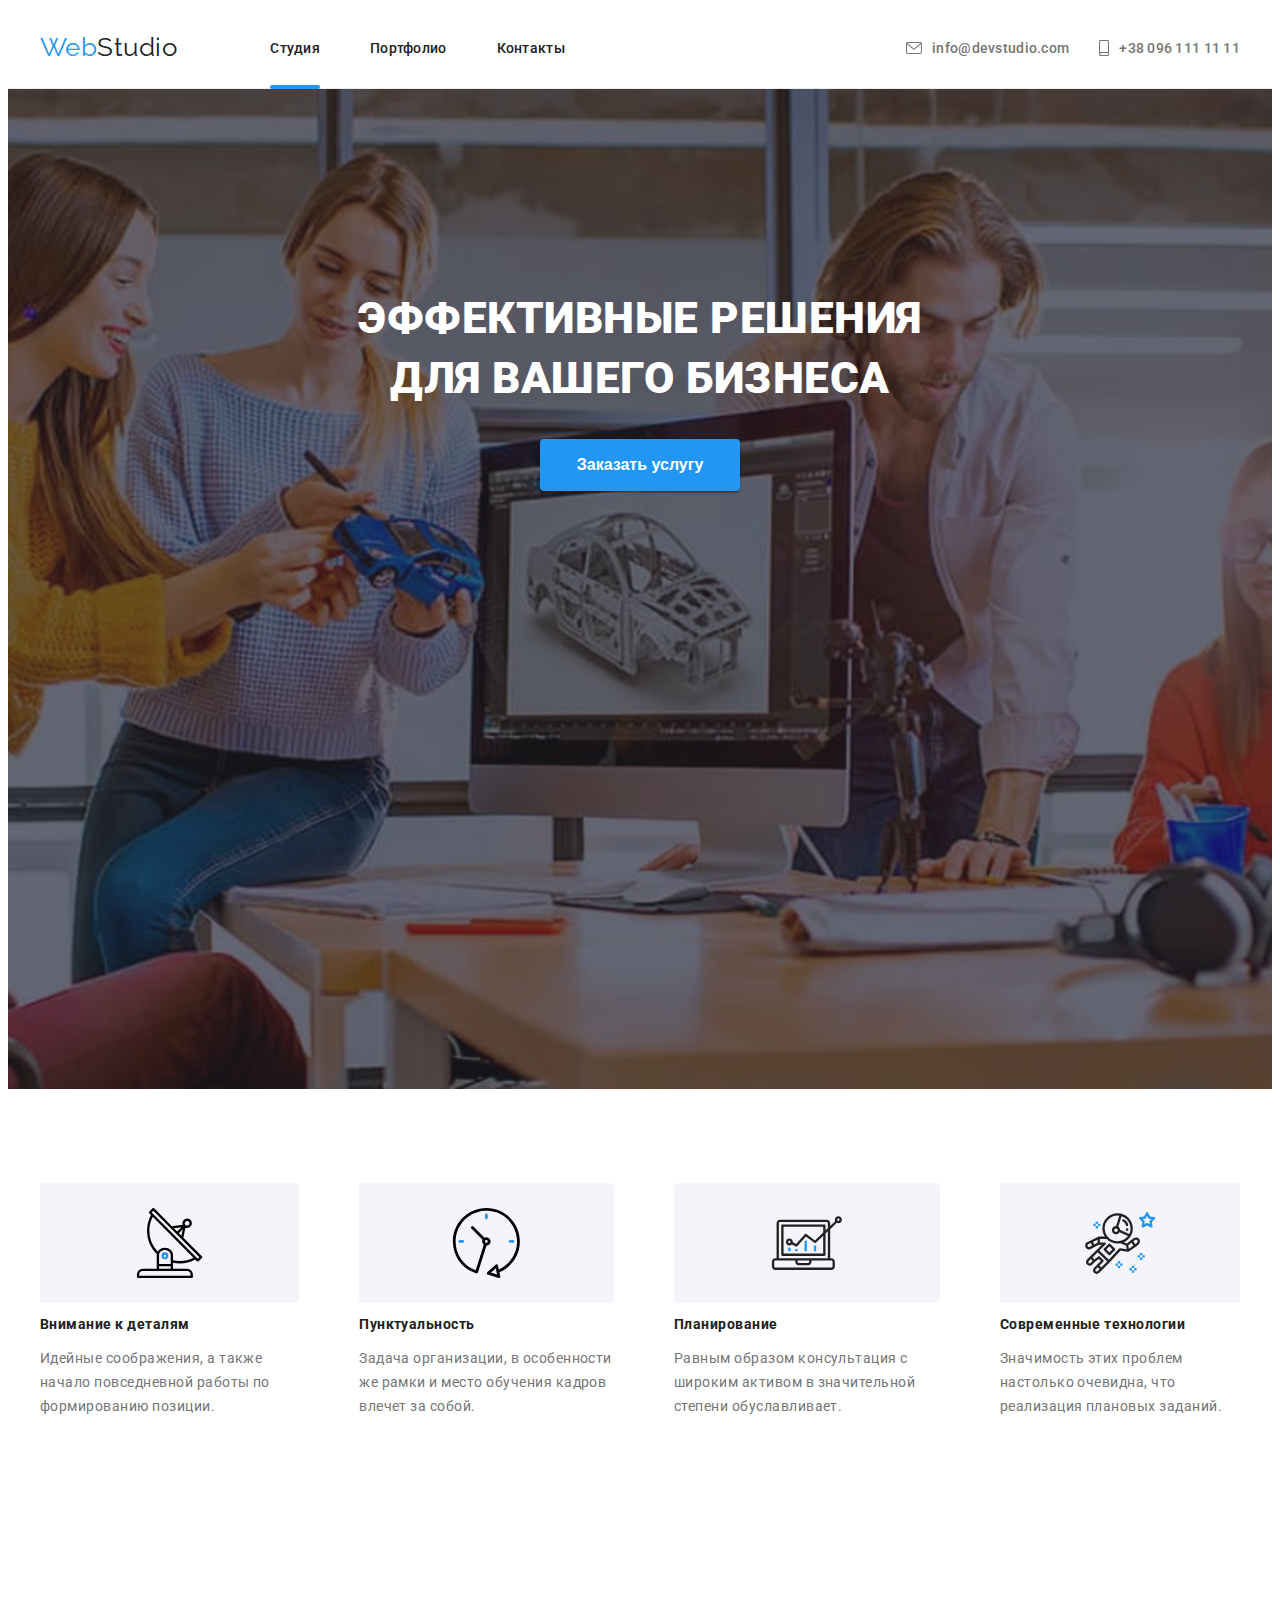
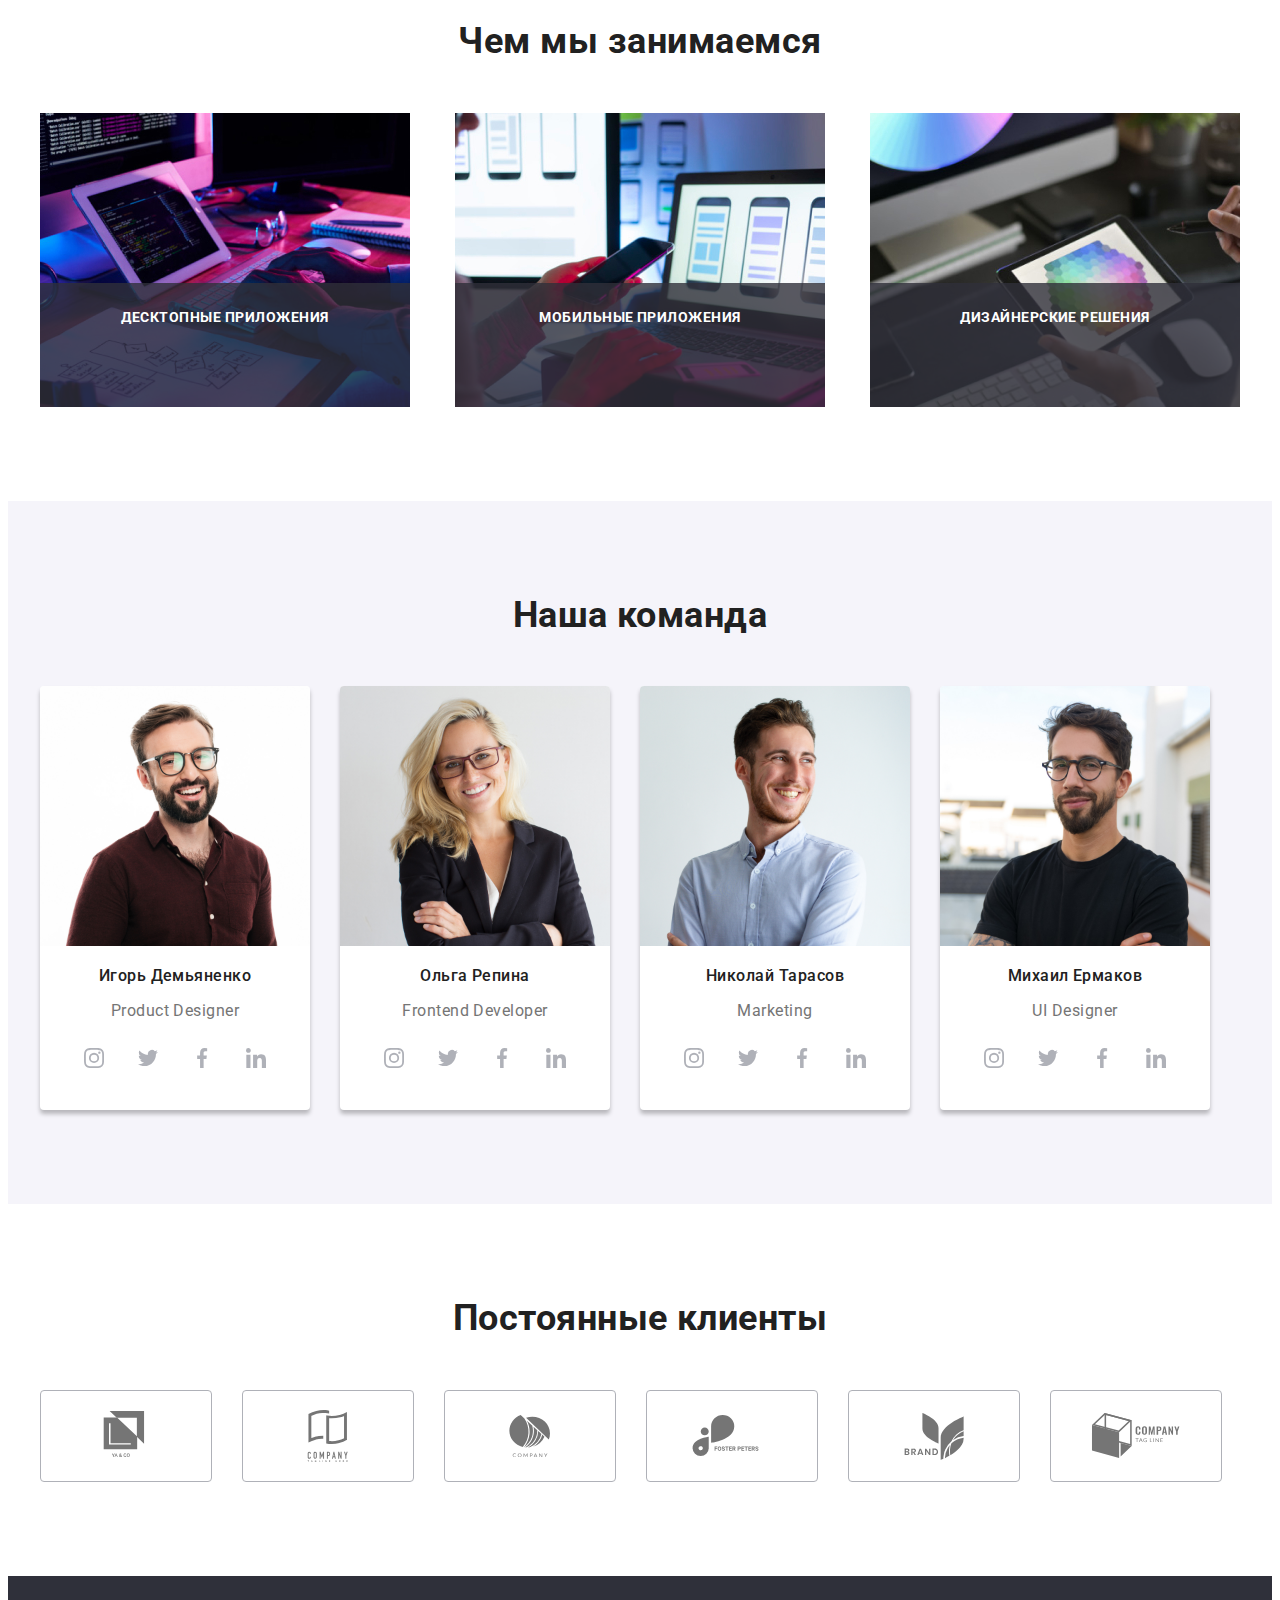
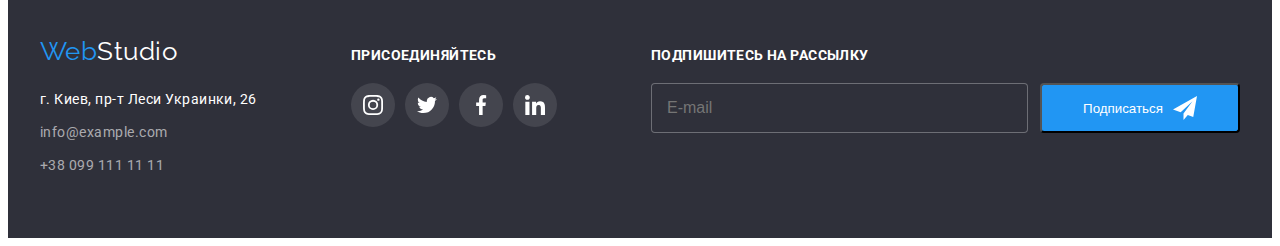
==== index.html @ ef386321 "Исходные файлы" ====
<!DOCTYPE html>
<html lang="ru">
<head>
    <meta charset="UTF-8">
    <meta name="viewport" content="width=device-width, initial-scale=1.0">
    <title>Студия</title>
    <link rel="preconnect" href="https://fonts.gstatic.com">
    <link href="https://fonts.googleapis.com/css2?family=Raleway:wght@700&family=Roboto:wght@400;500;700&display=swap"
        rel="stylesheet">
    <link rel="stylesheet" href="https://cdnjs.cloudflare.com/ajax/libs/modern-normalize/1.0.0/modern-normalize.min.css"
     integrity="sha512-ISS7cAi1PEhQ8jnbJpJZMd29NlhNj4AWYyLOSp2CE/CsHxTCu+r+t0D2yoJudVrd0/8fTVPUVDzY5Tvli75u/g==" crossorigin="anonymous" />    
    <link rel="stylesheet" href="./css/styles.css" />
    
</head>
<body>
    <header class="header">
        <div class="conteiner main-nav">
            <nav class="main-nav">
                <a href="index.html" class="logo">
                    <span class="first-logo">Web</span>Studio
                </a>
            
                <ul class="site-nav">
                    <li class="item"><a href="./index.html" class="link current">Студия</a></li>
                    <li class="item"><a href="./portfolio.html" class="link">Портфолио</a></li>
                    <li class="item"><a href="" class="link">Контакты</a></li>
                </ul>
            </nav>
               
            <ul class="auth-nav">
                <li class="item">
                    
                     <a href="" class="link"> 
                        <svg wight="16" height="12" class="envelop">
                            <use href="./images/symbol-defs1.svg#envelop"></use>
                        </svg>
                        info@devstudio.com</a>
                        
                </li>
                <li class="item">
                    
                    <a href="" class="link">
                        <svg class="smartphone" wight="10" height="16">
                            <use href="./images/symbol-defs1.svg#smartphone"></use>
                        </svg>
                        +38 096 111 11 11</a>
                </li>
            </ul>
        </div>
    </header>

    <!-- Герой -->

    <div>
        <section class="hero">
             <h1 class="hero-title">Эффективные решения <br> для вашего бизнеса</h1>
             <button class="button" data-modal-open>Заказать услугу</button>
             <div class="backdrop is-hidden" data-modal>
                 <div class="modal">
                     <button class="close-button" data-modal-close>
                        <svg width="18" height="18">
                            <use href="./images/symbol-defs1.svg#close"></use>
                        </svg>
                     </button>
                    
                     <form class="form">
                        <h2 class="form-title">Оставьте свои данные, мы вам перезвоним</h2>

                         <div class="form-group">
                            <label for="name">Имя</label>
                                 <div class="input-thumb">
                                    <input type="text" class="form-input" name="name" id="name"/>                            
                                    <svg class="form-icon" width="18" height="18">
                                    <use href="./images/symbol-defs1.svg#person"></use>
                                </svg>
                            </div>
                         </div>

                        <div class="form-group">
                            <label for="tel">Телефон</label>
                            <div class="input-thumb">
                                <input type="tel" class="form-input" name="tel" id="tel" />
                                <svg class="form-icon" width="18" height="18">
                                    <use href="./images/symbol-defs1.svg#fone"></use>
                                </svg>
                            </div>
                        </div>

                        <div class="form-group">
                            <label for="mail">Почта</label>
                            <div class="input-thumb">
                                <input type="mail" class="form-input" name="mail" id="mail" />
                                <svg class="form-icon" width="18" height="18">
                                    <use href="./images/symbol-defs1.svg#email"></use>
                                </svg>
                            </div>                          
                        </div>

                        <div class="form-group">
                            <label for="comment">Комментарий</label>
                            <textarea name="comment" id="comment" placeholder="Введите текст" class="texterea"></textarea>
                        </div>

                        <div class="form-check">
                           
                            <label class="check-group">
                                <input class="check-input" type="checkbox"/>
                                <span class="icon"></span>
                                <!-- <svg class="icon" width="16" height="15">
                                    <use href=""></use>
                                </svg> -->
                               <span class="form-text">Соглашаюсь с рассылкой и принимаю</span> <a href="" class="form-link">Условия договора</a> 
                            </label>

                        </div>

                        <button type="submit" class="button">Отправить</button>
        
                     </form>
                 </div>               
             </div>
        </section>
    </div>

    <!-- feauter -->

    <!-- <h2>Особенности</h2> -->

    <div class="conteiner">
        <section class="section">       
            <ul class="feature-list">
                <li class="feature-item">
                    <div class="thumb">
                        <svg wight="70" height="70">
                            <use href="./images/symbol-defs1.svg#antenna"></use>
                        </svg>
                    </div>
                    <h3 class="feature-title">Внимание к деталям</h3>
                    <p class="feature-list-title">Идейные соображения, а также начало повседневной работы по формированию позиции.
                    </p>
                </li>

                <li class="feature-item">
                    <div class="thumb">
                        <svg wight="70" height="70">
                            <use href="./images/symbol-defs1.svg#clock"></use>
                        </svg>
                    </div>
                    <h3 class="feature-title">Пунктуальность</h3>
                    <p class="feature-list-title">Задача организации, в особенности же рамки и место обучения кадров влечет за
                        собой.</p>
                </li>

                <li class="feature-item">
                    <div class="thumb">
                        <svg wight="70" height="70">
                            <use href="./images/symbol-defs1.svg#diagram"></use>
                        </svg>
                    </div>
                    <h3 class="feature-title">Планирование</h3>
                    <p class="feature-list-title">Равным образом консультация с широким активом в значительной степени
                        обуславливает.</p>
                </li>

                <li class="feature-item">
                    <div class="thumb">
                        <svg wight="70" height="70">
                            <use href="./images/symbol-defs1.svg#astronaut"></use>
                        </svg>
                    </div>
                    <h3 class="feature-title">Современные технологии</h3>
                    <p class="feature-list-title">Значимость этих проблем настолько очевидна, что реализация плановых заданий.</p>
                </li>            
            </ul>                  
        </section>
    </div>

    <!-- work -->

    <div class="conteiner">
        <section class="section">        
            <h2 class="section-title">Чем мы занимаемся</h2>
            <ul class="card-list">
                <li class="card-thumb">
                    <img src="./images/img1.jpg" alt="руки на клавиатуре с планшетом" width="370">
                    <p class="card-text">Десктопные приложения</p>
                </li>
                <li class="card-thumb">
                    <img src="./images/img3.jpg" alt="руки с телефоном и ноутбуком" width="370">
                    <p class="card-text">Мобильные приложения</p>
                </li>
                <li class="card-thumb">
                    <img src="./images/img4.jpg" alt="планшет в руке" width="370">
                    <p class="card-text">Дизайнерские решения</p>
                </li>
            </ul>              
        </section>
    </div>

    <!-- team -->

    <section class="section section-team">
        <div class="conteiner ">        
            <h2 class="section-title">Наша команда</h2>
            <ul class="team-list">
        
                <li class="team-item">
                    <img src="./images/img5.jpg" alt="мужчина в очках" width="270">
        
                    <h3 class="team-title">Игорь Демьяненко</h3>
                    <p class="team-list-title">Product Designer</p>
                    <ul class="sl-list">
                        <li class="sl-item">
                            <a href="" class="sl-link" aria-label="Инстаграм">
                                <svg class="sl-icon" wght="20" height="20">
                                    <use href="./images/symbol-defs1.svg#instagram"></use>
                                </svg>
                            </a>
                        </li>
                        <li class="sl-item">
                            <a href="" class="sl-link" aria-label="Твитер">
                                <svg class="sl-icon" wght="20" height="20">
                                    <use href="./images/symbol-defs1.svg#twitter"></use>
                                </svg>
                            </a>
                        </li>
                        <li class="sl-item">
                            <a href="" class="sl-link" aria-label="Фэйсбук">
                                <svg class="sl-icon" wght="20" height="20">
                                    <use href="./images/symbol-defs1.svg#facebook"></use>
                                </svg>
                            </a>
                        </li>
                        <li class="sl-item">
                            <a href="" class="sl-link" aria-label="Линкедин">
                                <svg class="sl-icon" wght="20" height="20">
                                    <use href="./images/symbol-defs1.svg#linkedin"></use>
                                </svg>
                            </a>
                        </li>
                    </ul>
                </li>
        
                <li class="team-item">
                    <img src="./images/img6.jpg" alt="девушка" width="270">
                    <h3 class="team-title">Ольга Репина</h3>
                    <p class="team-list-title">Frontend Developer</p>
                    <ul class="sl-list">
                        <li class="sl-item">
                            <a href="" class="sl-link" aria-label="Инстаграм">
                                <svg class="sl-icon" wght="20" height="20">
                                    <use href="./images/symbol-defs1.svg#instagram"></use>
                                </svg>
                            </a>
                        </li>
                        <li class="sl-item">
                            <a href="" class="sl-link" aria-label="Евитер">
                                <svg class="sl-icon" wght="20" height="20">
                                    <use href="./images/symbol-defs1.svg#twitter"></use>
                                </svg>
                            </a>
                        </li>
                        <li class="sl-item">
                            <a href="" class="sl-link" aria-label="Фэйсбук">
                                <svg class="sl-icon" wght="20" height="20">
                                    <use href="./images/symbol-defs1.svg#facebook"></use>
                                </svg>
                            </a>
                        </li>
                        <li class="sl-item">
                            <a href="" class="sl-link" aria-label="Линкедин">
                                <svg class="sl-icon" wght="20" height="20">
                                    <use href="./images/symbol-defs1.svg#linkedin"></use>
                                </svg>
                            </a>
                        </li>
                    </ul>
                </li>
        
                <li class="team-item">
                    <img src="./images/img7.jpg" alt="мужчина с широкой улыбкой" width="270">
                    <h3 class="team-title">Николай Тарасов</h3>
                    <p class="team-list-title">Marketing</p>
                    <ul class="sl-list">
                        <li class="sl-item">
                            <a href="" class="sl-link" aria-label="Инстаграм">
                                <svg class="sl-icon" wght="20" height="20">
                                    <use href="./images/symbol-defs1.svg#instagram"></use>
                                </svg>
                            </a>
                        </li>
                        <li class="sl-item">
                            <a href="" class="sl-link" aria-label="Евитер">
                                <svg class="sl-icon" wght="20" height="20">
                                    <use href="./images/symbol-defs1.svg#twitter"></use>
                                </svg>
                            </a>
                        </li>
                        <li class="sl-item">
                            <a href="" class="sl-link" aria-label="Фэйсбук">
                                <svg class="sl-icon" wght="20" height="20">
                                    <use href="./images/symbol-defs1.svg#facebook"></use>
                                </svg>
                            </a>
                        </li>
                        <li class="sl-item">
                            <a href="" class="sl-link" aria-label="Линкедин">
                                <svg class="sl-icon" wght="20" height="20">
                                    <use href="./images/symbol-defs1.svg#linkedin"></use>
                                </svg>
                            </a>
                        </li>
                    </ul>
                </li>
        
                <li class="team-item">
                    <img src="./images/img2.jpg" alt="мужчина в очках и футболке" width="270">
                    <h3 class="team-title">Михаил Ермаков</h3>
                    <p class="team-list-title">UI Designer</p>
                    <ul class="sl-list">
                        <li class="sl-item">
                            <a href="" class="sl-link" aria-label="Инстаграм">
                                <svg class="sl-icon" wght="20" height="20">
                                    <use href="./images/symbol-defs1.svg#instagram"></use>
                                </svg>
                            </a>
                        </li>
                        <li class="sl-item">
                            <a href="" class="sl-link" aria-label="Евитер">
                                <svg class="sl-icon" wght="20" height="20">
                                    <use href="./images/symbol-defs1.svg#twitter"></use>
                                </svg>
                            </a>
                        </li>
                        <li class="sl-item">
                            <a href="" class="sl-link" aria-label="Фэйсбук">
                                <svg class="sl-icon" wght="20" height="20">
                                    <use href="./images/symbol-defs1.svg#facebook"></use>
                                </svg>
                            </a>
                        </li>
                        <li class="sl-item">
                            <a href="" class="sl-link" aria-label="Линкедин">
                                <svg class="sl-icon" wght="20" height="20">
                                    <use href="./images/symbol-defs1.svg#linkedin"></use>
                                </svg>
                            </a>
                        </li>
                    </ul>
                </li>        
            </ul>        
        </div>
    </section>

   
    <!-- Clients -->
    
    <div class="conteiner">
        <section class="section">
            <h2 class="section-title">Постоянные клиенты</h2>
            <ul class="client-list">
                <li class="client-item">
                    <a href=""></a>
                     <svg class="client-icon" wight="44.27" height="49.23">
                            <use href="./images/symbol-defs1.svg#icon-logo-1"></use>
                        </svg>
                </li>
                <li class="client-item">
                    <a href=""></a>
                     <svg class="client-icon" wight="40" height="52">
                            <use href="./images/symbol-defs1.svg#icon-logo-2"></use>
                        </svg>
                </li>
                <li class="client-item">
                    <a href=""></a>
                     <svg class="client-icon" wight="41" height="42.6">
                            <use href="./images/symbol-defs1.svg#icon-logo-3"></use>
                        </svg>
                </li>
                <li class="client-item">
                    <a href=""></a>
                     <svg class="client-icon" wight="79.66" height="42.02">
                            <use href="./images/symbol-defs1.svg#icon-logo-4"></use>
                        </svg>
                </li>
                <li class="client-item">
                    <a href=""></a>
                     <svg class="client-icon" wight="59" height="47">
                            <use href="./images/symbol-defs1.svg#icon-logo-5"></use>
                        </svg>
                </li>
                <li class="client-item">
                    <a href=""></a>
                     <svg class="client-icon" wight="88.48" height="45.44">
                            <use href="./images/symbol-defs1.svg#icon-logo-6"></use>
                        </svg>
                </li>
            </ul>

        </section>
    </div>
    
    <!-- Footer -->

    <footer class="footer">
        <div class="conteiner-footer">
            <div class="footer-contacts">
                <a href="index.html" class="logo-footer">
                    <span class="first-logo">Web</span><span class="second-logo">Studio</span>
                </a>
                
                <address class="address">
                    <ul class="link">
                        <li class="link-item">
                            <a href="" class="address-title">г. Киев, пр-т Леси Украинки, 26</a>
                        </li>
                        <li class="link-item">
                            <a href="mailto:info@example.com" class="contact-title">info@example.com</a>
                        </li>
                        <li class="link-item">
                            <a href="tel:+380991111111" class="contact-title">+38 099 111 11 11</a>
                        </li>
                    </ul>
                </address>
            </div>

            <div class="footer-set">
                <h3 class="set-title">присоединяйтесь</h3>
                <ul class="set-list">
                    <li class="set-item">
                        <a href="" class="set-link">
                            <svg class="sl-icon" wght="20" height="20">
                                <use href="./images/symbol-defs1.svg#instagram"></use>
                            </svg>
                        </a>
                    </li>
                    <li class="set-item">
                        <a href="" class="set-link">
                            <svg class="set-icon" wght="20" height="20">
                                <use href="./images/symbol-defs1.svg#twitter"></use>
                            </svg>
                        </a>
                    </li>
                    <li class="set-item">
                        <a href="" class="set-link">
                            <svg class="set-icon" wght="20" height="20">
                                <use href="./images/symbol-defs1.svg#facebook"></use>
                            </svg>
                        </a>
                    </li>
                    <li class="set-item">
                        <a href="" class="set-link">
                            <svg class="set-icon" wght="20" height="20">
                                <use href="./images/symbol-defs1.svg#linkedin"></use>
                            </svg>
                        </a> 
                    </li>          
                </ul>
            </div> 
            <div class="form-footer">
                <b class="title-footer">Подпишитесь на рассылку</b>
                <form class="form-send">
                    <label for="mail"></label>
                    <input type="mail" name="mail" placeholder="E-mail">
                    <button type="submit" class="footer-button">Подписаться
                        <svg class="icon-send" width="24" height="24">
                            <use href="./images/symbol-defs1.svg#send"></use>
                        </svg>
                    </button>
                </form>
                   
            </div>              
        </div>
       
    </footer> 
    <script src="./js/modal.js"></script>   
</body>
</html>
---- css/styles.css ----
/* цвет основного текста #212121 */
/* вторичный цвет текста #757575 */
/* белый  #FFFFFF */
/* Акцент  #2196F3 */
/* просто какойто цвет текста rgba(255, 255, 255, 0.6) */
/* вторичный цвет фона  #F5F4FA */
/* цвет бека героя #2F303A */
/* --card-shadow: 0px 2px 1px -1px rgba(0, 0, 0, 0.2),
    0px 1px 1px 0px rgba(0, 0, 0, 0.14), 0px 1px 3px 0px rgba(0, 0, 0, 0.12); */

:root {
  --primary-text-color: #757575;
  --title-text-color: #212121;
  --accent-color: #2196f3;
  --blu-text: #2196f3;
  --primary-bg-color: #ffffff;
  --secondary-bg-color: #f5f4fa;
  --third-bg-color: #2f303a;
  --secondary-text-color: rgba(255, 255, 255, 0.6);
  --card-shadow: 0px 4px 4px rgba(0, 0, 0, 0.25);
  --icon-color: #afb1b8;
  --bg-icon: rgba(255, 255, 255, 0.1);
  --bg-hero: rgba(47, 48, 58, 0.4);
  --border-color: #ececec;
  --bg-button: 0px 3px 1px rgba(0, 0, 0, 0.1), 0px 1px 2px rgba(0, 0, 0, 0.08),
    0px 2px 2px rgba(0, 0, 0, 0.12);
  --card-bd-hiden: rgba(33, 150, 243, 0.9);
  --time-function: cubic-bezier(0.4, 0, 0.2, 1);
  --bg-color-work: rgba(47, 48, 58, 0.8);
  --bg-modal: rgba(0, 0, 0, 0.2);
  --white-text-op60: 255, 255, 255, 0, 6;
  --back-dark: rgba(47, 48, 58, 1);
}

body {
  background-color: var(--primary-bg-color);
  color: var(--primary-text-color);

  font-family: Roboto, sans-serif;
  letter-spacing: 0.03em;
}

.conteiner {
  width: 1200px;
  padding-left: 15px;
  padding-right: 15px;

  margin-left: auto;
  margin-right: auto;
  /* outline: 1px solid tomato; */
}

/* .iist */
ul {
  list-style: none;
  margin: 0;
  padding: 0%;
}

.img {
  display: block;
  max-width: 100%;
  height: auto;
}

svg {
  display: flex;
  max-width: 100%;
  height: auto;
}

.header {
  border-bottom: 1px solid var(--border-color);
}

/* logo */

.logo {
  display: block;
  padding-top: 24px;
  padding-bottom: 25px;
  margin-right: 93px;

  color: var(--title-text-color);
  font-family: Raleway;
  font-size: 26px;
  line-height: 1.19;
  text-decoration: none;
}

.first-logo {
  color: var(--accent-color);
}

.second-logo {
  color: var(--primary-bg-color);
}

/* site nav */

.main-nav {
  display: flex;
  align-items: center;
}

.site-nav .link {
  display: block;
  padding-top: 32px;
  padding-bottom: 32px;

  color: var(--title-text-color);
  font-weight: 500;
  font-size: 14px;
  line-height: 1.14x;
  letter-spacing: 0.02em;
  text-decoration: none;
  transition: color 250ms var(--time-function);
}

.site-nav {
  display: flex;
}

.site-nav .item:not(:last-child) {
  margin-right: 50px;
  position: relative;
}

.current::after {
  content: '';
  display: block;
  position: absolute;
  left: 0;
  bottom: -1px;
  width: 100%;
  height: 4px;
  border-radius: 4px;
  background-color: var(--accent-color);
}

.auth-nav {
  display: flex;
  justify-content: space-between;
  margin-left: auto;
  align-items: center;
}

.auth-nav .item:not(:last-child) {
  margin-right: 30px;
}

.auth-nav .link {
  display: block;
  padding-top: 32px;
  padding-bottom: 32px;

  display: flex;
  text-align: center;
  align-items: center;

  color: var(--primary-text-color);
  font-weight: 500;
  font-size: 14px;
  line-height: 1.14x;
  letter-spacing: 0.02em;
  text-decoration: none;
  transition: color 250ms var(--time-function);
}

.envelop,
.smartphone {
  margin-right: 10px;
  width: 10px;
  height: 16px;
  fill: currentColor;
}

.envelop {
  width: 16px;
  height: 12px;
}

.smartphone:hover {
  color: var(--accent-color);
}

.site-nav .link:hover,
.site-nav .link:focus {
  color: var(--accent-color);
}

.auth-nav .link:hover,
.auth-nav .link:focus {
  color: var(--accent-color);
}

/* Hero */
.hero {
  padding: 200px 0;
  height: 600px;
  text-align: center;
  background-repeat: no-repeat;
  background-position: center;
  background-size: cover;
  background-image: linear-gradient(to right, var(--bg-hero), var(--bg-hero)),
    url(../images/img17.jpg);
}

.hero-title {
  text-transform: uppercase;
  margin-top: 0;
  margin-bottom: 30px;
  color: #ffffff;

  font-weight: 900;
  font-size: 44px;
  line-height: 1.36;
}

/* button */

.button {
  display: inline-block;
  border: 1px solid transparent;
  border-radius: 4px;
  padding: 10px 32px;
  min-width: 200px;

  color: var(--primary-bg-color);
  background-color: var(--accent-color);
  font-weight: 700;
  font-size: 16px;
  line-height: 1.87;
  text-decoration: none;
  box-shadow: 0px 1px 3px rgba(0, 0, 0, 0.12), 0px 1px 1px rgba(0, 0, 0, 0.14),
    0px 2px 1px rgba(0, 0, 0, 0.2);
  transition: color 250ms var(--time-function),
    background-color 250ms var(--time-function);
}

.button.secondary:focus,
.button.secondary:hover {
  color: var(--primary-bg-color);
  background-color: var(--accent-color);
  font-weight: 500;
  font-size: 16px;
  line-height: 1.62;
  box-shadow: var(--bg-button);
}

.button.secondary {
  display: inline-block;
  border: 1px solid transparent;
  border-radius: 4px;
  padding: 6px 22px;
  min-width: 73px;

  color: var(--title-text-color);
  background-color: var(--secondary-bg-color);
  font-weight: 500;
  font-size: 16px;
  line-height: 1.62;
  transition: color 250ms var(--time-function),
    background-color 250ms var(--time-function);
}

.backdrop {
  position: fixed;
  top: 0;
  left: 0;
  width: 100%;
  height: 100%;
  background-color: var(--bg-modal);
  opacity: 1;
  transition: opacity 250ms var(--time-function);
}

.backdrop.is-hidden {
  opacity: 0;
  pointer-events: none;
}

.backdrop.is-hidden .modal {
  transform: translate(-50%, -50%) scale(1.9);
}

.modal {
  position: absolute;
  top: 50%;
  left: 50%;
  transform: translate(-50%, -50%) scale(1);
  min-height: 581px;
  min-width: 528px;
  background-color: var(--primary-bg-color);
  border-radius: 4px;
  padding: 40px;
  transition: transform 250ms var(--time-function);
}

.close-button {
  position: absolute;
  top: 8px;
  right: 8px;
  display: flex;
  justify-content: center;
  align-items: center;
  color: var(--title-text-color);
  background-color: var(--primary-bg-color);
  width: 30px;
  height: 30px;
  border-radius: 50%;
  border: 1px solid rgba(0, 0, 0, 0.1);
  padding: 0;
}

/* Form modal */

.form {
  width: 448px;
  margin-left: auto;
  margin-right: auto;
}

.form-title {
  font-size: 20px;
  letter-spacing: 0.03em;
  color: var(--title-text-color);
}

.form-group {
  display: flex;
  flex-direction: column;
  margin-bottom: 10px;
}

.form-group label {
  margin-right: auto;
  margin-bottom: 4px;
}

.input-thumb {
  position: relative;
}

.form-input {
  border: 1px solid rgba(33, 33, 33, 0.2);
  border-radius: 4px;
  padding-left: 35px;
  height: 40px;
  width: 100%;
  outline: none;
  transition: border 250ms var(--time-function);
}

.form-icon {
  position: absolute;
  top: 50%;
  transform: translateY(-50%);
  left: 15px;
  transition: transform 250ms var(--time-function);
}

.form-input:focus + .form-icon {
  fill: var(--accent-color);
}

.form-input:focus,
.texterea:focus {
  outline: 1px solid var(--accent-color);
}

.form-group:focus-within {
  border: var(--accent-color);
}

.form-group textarea {
  resize: none;
  padding: 12px 16px;
  height: 120px;
  border: 1px solid rgba(33, 33, 33, 0.2);
  border-radius: 4px;
  letter-spacing: 0.01em;
  line-height: 1.17;
  font-size: 12px;
}

.form-check {
  margin-bottom: 30px;
  color: var(--primary-text-color);
  font-size: 12px;
  line-height: 1.17;
  font-weight: 400;
  letter-spacing: 0.01em;
  text-align: center;
}

.check-group {
  display: flex;
  justify-content: center;
  align-items: center;
}

.check-input {
  position: absolute;
  width: 1px;
  height: 1px;
  margin: -1px;
  border: 0;
  padding: 0;
  clip: rect(0 0 0 0);
  overflow: hidden;
}

.icon {
  display: inline-block;
  width: 16px;
  height: 15px;
  border: 2px solid var(--title-text-color);
  border-radius: 4px;
  margin-right: 7px;
}

.check-input:checked + .icon {
  border-color: var(--accent-color);
  background-color: var(--accent-color);
  background-image: url('../images/check.svg');
  background-size: contain;
  background-origin: border-box;
}

.form-link {
  color: var(--accent-color);
  margin-left: 4px;
  font-size: 14px;
  line-height: 1.71px;
}

.form-text {
  font-size: 14px;
  line-height: 1.71px;
  color: var(--primary-text-color);
}

/* sections */

.section {
  padding-top: 94px;
  padding-bottom: 94px;
}

.section-title {
  color: var(--title-text-color);
  font-weight: 700;
  font-size: 36px;
  line-height: 1.16;
  text-align: center;
  margin: 0;
  margin-bottom: 50px;
}

/* feature */

.feature-title {
  color: var(--title-text-color);
  font-weight: 700;
  font-size: 14px;
  line-height: 1.14;
}

.feature-list-title {
  font-weight: 400;
  font-size: 14px;
  line-height: 1.71;
}

.feature-list {
  padding: 0;
  margin: 0;
  display: flex;
  margin-left: -30px;
  margin-right: -30px;
}

.feature-item {
  flex-basis: calc(100% / 4 -30);
  margin-left: 30px;
  margin-right: 30px;
}

.thumb {
  background-color: var(--secondary-bg-color);
  padding-top: 25px;
  padding-bottom: 25px;
  border-radius: 4px;
}

/* cards */

.card-thumb {
  display: flex;
  position: relative;
  z-index: -1;
}

.card-text {
  position: absolute;
  text-align: center;
  text-transform: uppercase;
  color: var(--primary-bg-color);
  font-weight: 700;
  font-size: 14px;
  line-height: 1.14;
  left: 0;
  bottom: 0;
  width: 100%;
  height: 70px;
  background-color: var(--bg-color-work);
  padding: 27px 0;
  margin: 0;
}

.card-list {
  display: flex;
  justify-content: space-between;
  margin: 0 auto;
  padding: 0;
}

/* team */

.section-team {
  background-color: var(--secondary-bg-color);
}

.team-title {
  color: var(--title-text-color);
  font-weight: 500;
  font-size: 16px;
  line-height: 1.19;
  text-align: center;
}

.team-list-title {
  font-weight: 400;
  font-size: 16px;
  line-height: 1.19;
  text-align: center;
}

.team-list {
  padding: 0;
  margin: 0;

  display: flex;
  flex-wrap: wrap;

  margin-left: -30px;
  margin-top: -30px;

  /* outline: 1px solid teal; */
}

.team-item {
  display: block;

  margin-left: 30px;
  margin-top: 30px;
  box-shadow: var(--card-shadow);
  border-radius: 4px;
  overflow: hidden;
  background-color: var(--primary-bg-color);
}

.sl-list {
  display: flex;
  justify-content: space-between;
  padding-left: 32px;
  padding-right: 32px;
  padding-bottom: 30px;
  fill: var(--icon-color);
}

.sl-link {
  display: flex;
  align-items: center;
  justify-content: center;
  border-radius: 50%;
  width: 44px;
  height: 44px;
  color: var(--icon-color);
  transition: color 250ms var(--time-function);
}

.sl-icon {
  width: 20px;
  height: 20px;
  fill: currentColor;
}

.sl-link:hover,
.sl-link:focus {
  color: var(--primary-bg-color);
  background-color: var(--accent-color);
}

/* Client */

.client-list {
  display: flex;
}

.client-item {
  display: flex;
  justify-content: center;
  align-items: center;
  border: 1px solid #afb1b8;
  border-radius: 4px;
  width: 170px;
  height: 90px;
  margin-right: 30px;
  fill: var(--icon-color);
  transition: fill 250ms var(--time-function);
}

.client-item:last-child {
  margin-right: -30px;
}

.client-icon {
  fill: currentColor;
}

.client-item:hover,
.client-item:focus {
  border: 1px solid var(--accent-color);
  transition: border 250ms var(--time-function);
}

.client-icon:hover,
.client-icon:focus {
  fill: var(--accent-color);
}

/* footer */

footer {
  background-color: var(--third-bg-color);
  font-style: normal;
  font-weight: 400;
  font-size: 14px;
  line-height: 1.71;
}

.conteiner-footer {
  display: flex;
  align-items: baseline;
  width: 1200px;
  padding-left: 15px;
  padding-right: 15px;
  justify-content: space-between;

  margin-left: auto;
  margin-right: auto;
  padding-bottom: 60px;
  padding-top: 60px;
}

.logo-footer {
  color: var(--title-text-color);
  font-family: Raleway;
  font-size: 26px;
  line-height: 1.19;
  text-decoration: none;
}

/* address */

.address {
  margin-top: 20px;
}

.link-item:not(:last-child) {
  margin-bottom: 9px;
}

.address-title {
  color: var(--primary-bg-color);
  font-style: normal;
  font-weight: 400;
  font-size: 14px;
  line-height: 1.71;
  text-decoration: none;
}

.contact-title {
  color: var(--secondary-text-color);
  font-style: normal;
  font-weight: 400;
  font-size: 14px;
  line-height: 1.71;
  text-decoration: none;
}

.footer-set {
  margin: 0;

  display: block;
  min-width: 206px;
}

.set-title {
  margin: 0;
  font-size: 14px;
  line-height: 16px;
  letter-spacing: 0.03em;
  text-transform: uppercase;
  color: var(--primary-bg-color);
}

.set-list {
  display: flex;
  padding-top: 20px;
  fill: var(--bg-icon);
}

.set-item {
  margin-right: 10px;
}

.set-item:last-child {
  margin-right: -10px;
}

.set-link {
  display: flex;
  align-items: center;
  justify-content: center;
  border-radius: 50%;
  width: 44px;
  height: 44px;
  color: var(--primary-bg-color);
  background-color: var(--bg-icon);
  transition: color 250ms var(--time-function),
    background-color 250ms var(--time-function);
}

.set-icon {
  width: 20px;
  height: 20px;
  fill: currentColor;
}

.set-link:hover,
.set-link:focus {
  background-color: var(--accent-color);
}

.title-footer {
  display: block;
  margin-bottom: 20px;
  font-size: 14px;
  line-height: 16px;
  letter-spacing: 0.03em;
  text-transform: uppercase;
  color: var(--primary-bg-color);
}

.form-send input {
  border: 1px solid rgba(255, 255, 255, 0.3);
  border-radius: 4px;
  background-color: var(--back-dark);
  padding-left: 15px;
  width: 358px;
  color: var(--white-text-op60);
  font-size: 16px;
  line-height: 1.25;
  outline: none;
}

.form-send {
  display: inline-flex;
}

.form-send {
  height: 50px;
  border: none;
  font-size: 16px;
  line-height: 1.88;
}

.footer-button {
  display: inline-flex;
  align-items: center;
  justify-content: center;
  border-radius: 4px;
  margin-left: 12px;
  width: 200px;
  background-color: var(--accent-color);
  color: var(--primary-bg-color);
}

.icon-send {
  content: '';
  display: inline-block;
  margin-left: 10px;
  fill: currentColor;
}

/* portfolio */

.page-header {
  border-bottom: 1px solid #ececec;
}

.portfolio {
  padding-top: 94px;
  padding-bottom: 94px;
}

.btn-item {
  display: flex;
  justify-content: center;

  /* outline: 1px solid teal; */
}

.btn {
  margin-right: 8px;
  margin-bottom: 50px;
}

.btn:last-child {
  margin-right: 0px;
}

.portfolio-title {
  margin: 0;

  margin-bottom: 4px;
  padding-left: 24px;
  padding-right: 24px;
  padding-top: 20px;

  color: var(--title-text-color);
  font-weight: 700;
  font-size: 18px;
  line-height: 2;
  letter-spacing: 0.06em;
}

.portfolio-list-title {
  margin: 0;

  padding-left: 24px;
  padding-right: 24px;
  padding-bottom: 20px;

  font-weight: 400l;
  font-size: 16px;
  line-height: 1.87;
}

.project-list {
  display: flex;
  flex-wrap: wrap;
  /* outline: 1px solid orange; */
}

.project-item {
  width: calc((100% - 60px) / 3);
  margin-right: 30px;
  margin-bottom: 30px;
  overflow: hidden;
}

.project-thumb {
  position: relative;
}

.project-overlay {
  position: absolute;
  top: 0;
  left: 0;
  width: 100%;
  height: 100%;
  background-color: var(--card-bd-hiden);
  padding: 63px 24px;
  transform: translateY(101%);
  overflow: hidden;
  opacity: 0;
  transition: transform 250ms var(--time-function),
    opacity 250ms var(--time-function);
}

.project-item:hover .project-overlay,
.project-item:focus .project-overlay {
  transform: translateX(0);
  opacity: 1;
}

.text-overlay {
  color: var(--primary-bg-color);
  font-weight: 400;
  font-size: 18px;
  line-height: 1.5;
  letter-spacing: 0.03em;
}

.project-item:nth-child(3n) {
  margin-right: 0;
}

.project-item:nth-last-child(-n + 3) {
  margin-bottom: 0;
}

.card-content {
  background: #ffffff;
  border-left: 1px solid #eeeeee;
  border-right: 1px solid #eeeeee;
  border-bottom: 1px solid #eeeeee;
}

.project-item:hover,
.project-item:focus {
  box-shadow: var(--card-shadow);
  /* transition: 250ms var(--time-function); */
}
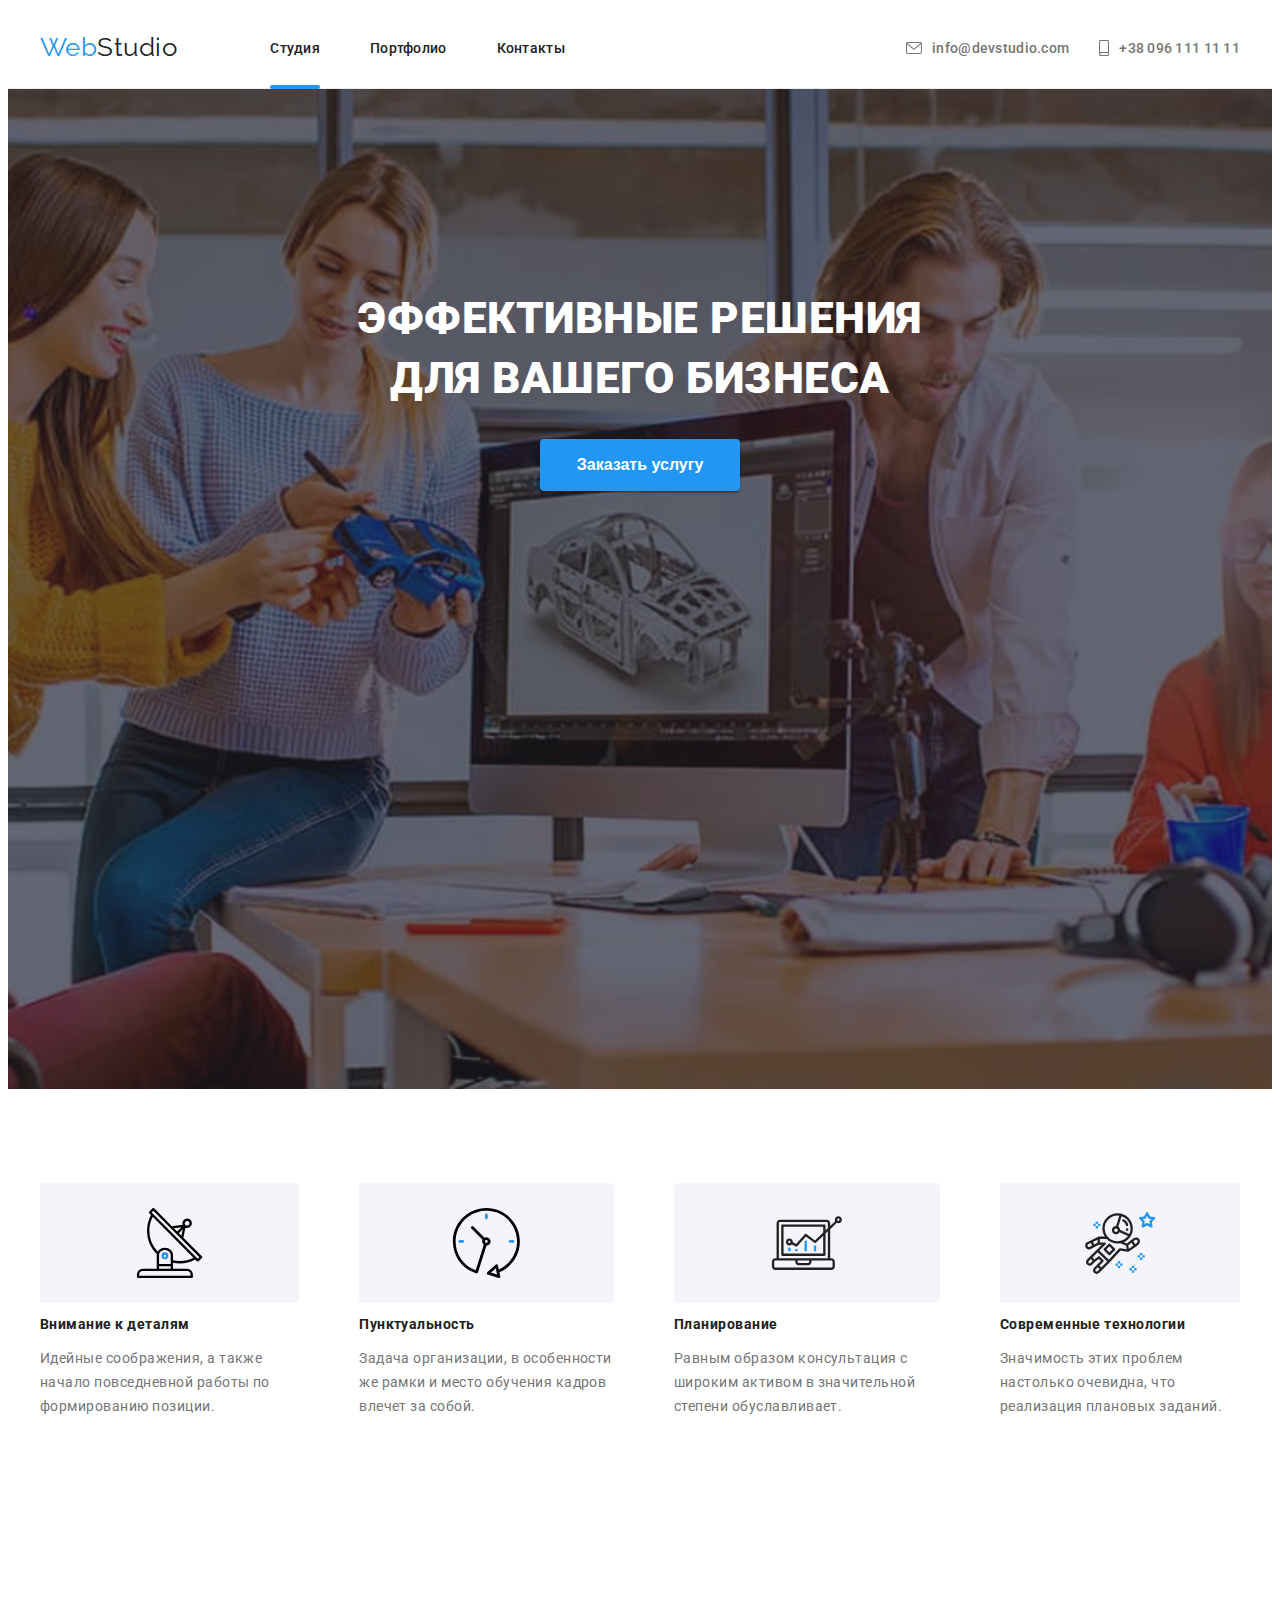
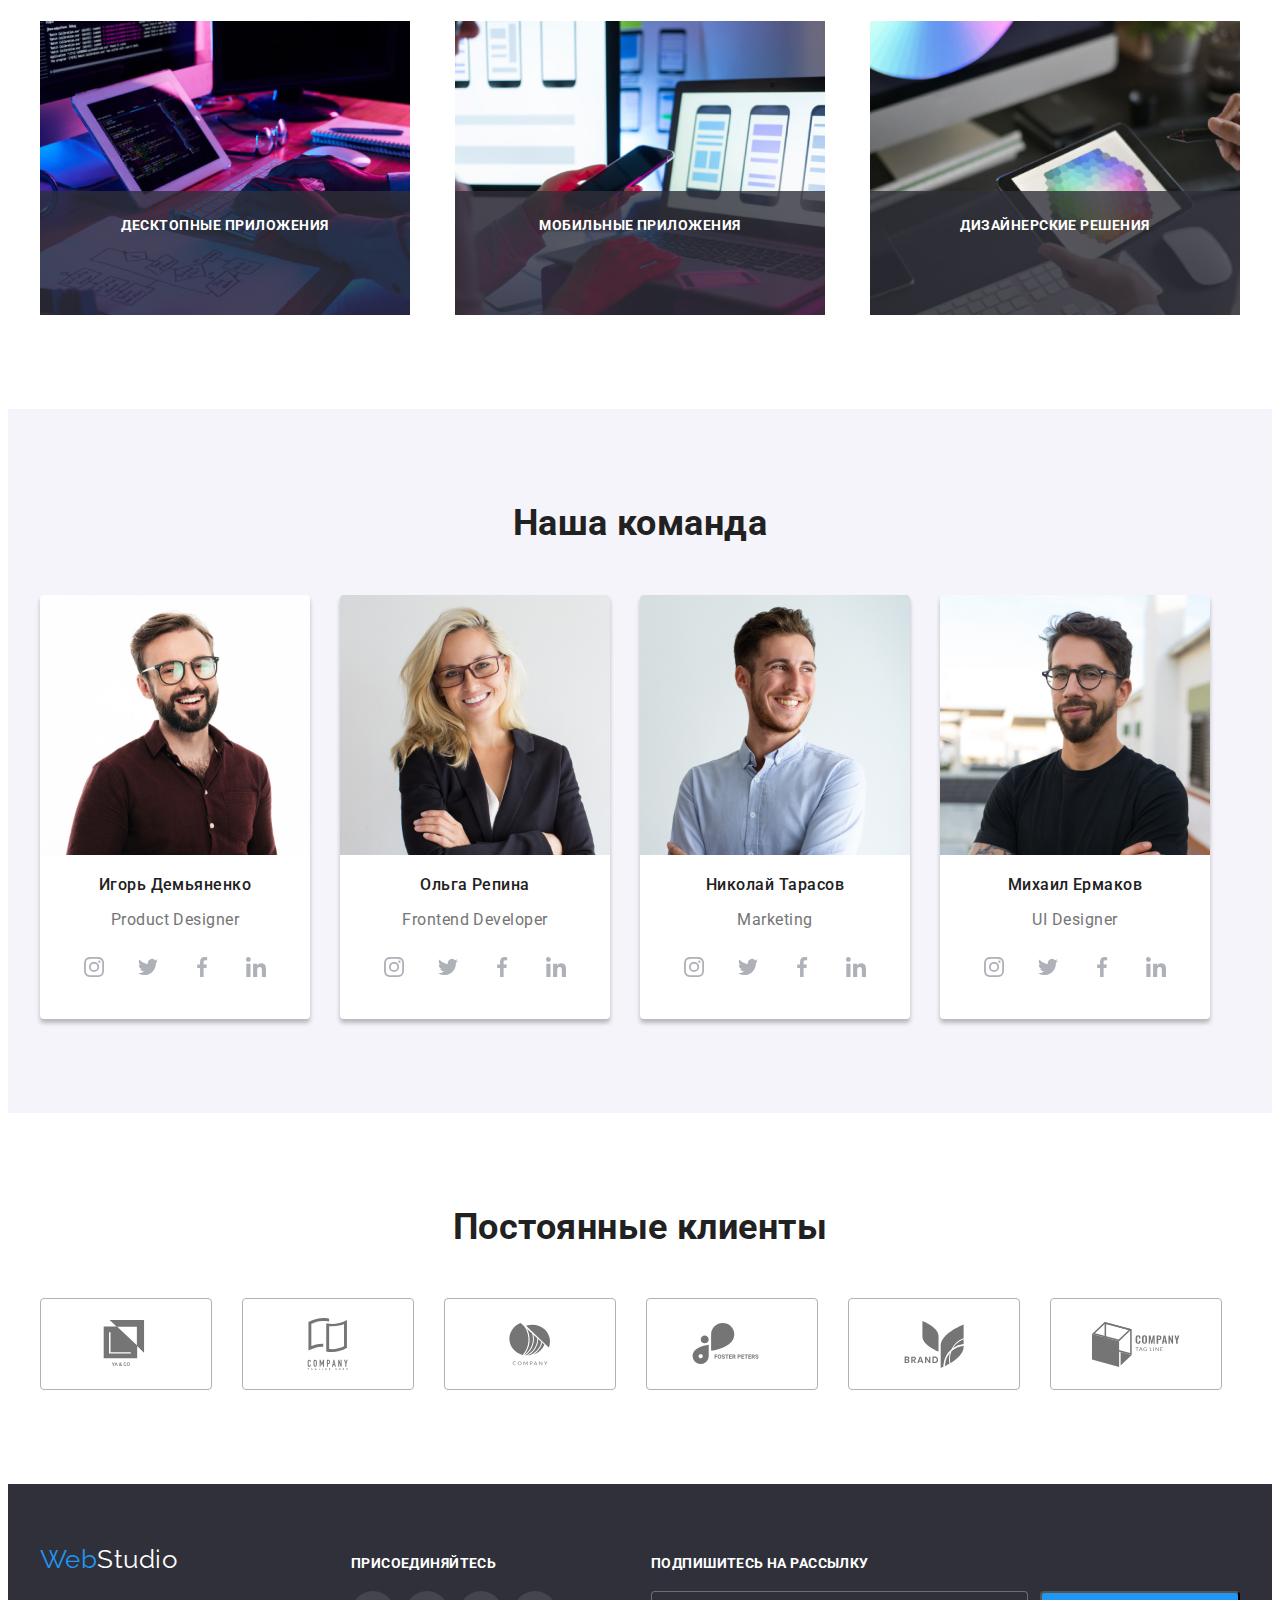
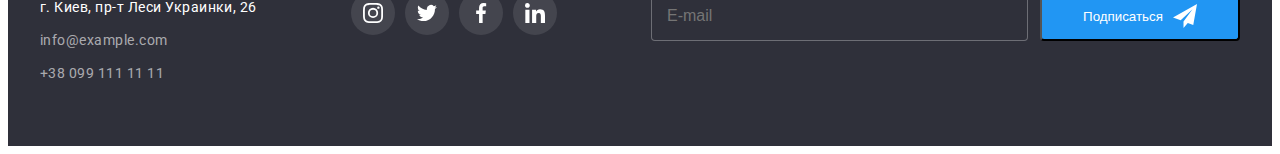
==== commit c1612c7e: "Работа с препроцессорами" ====
--- a/index.html
+++ b/index.html
@@ -9,11 +9,11 @@
         rel="stylesheet">
     <link rel="stylesheet" href="https://cdnjs.cloudflare.com/ajax/libs/modern-normalize/1.0.0/modern-normalize.min.css"
      integrity="sha512-ISS7cAi1PEhQ8jnbJpJZMd29NlhNj4AWYyLOSp2CE/CsHxTCu+r+t0D2yoJudVrd0/8fTVPUVDzY5Tvli75u/g==" crossorigin="anonymous" />    
-    <link rel="stylesheet" href="./css/styles.css" />
+    <link rel="stylesheet" href="./css/main.css" />
     
 </head>
 <body>
-    <header class="header">
+    <header class="page-header">
         <div class="conteiner main-nav">
             <nav class="main-nav">
                 <a href="index.html" class="logo">
@@ -179,7 +179,6 @@
 
     <div class="conteiner">
         <section class="section">        
-            <h2 class="section-title">Чем мы занимаемся</h2>
             <ul class="card-list">
                 <li class="card-thumb">
                     <img src="./images/img1.jpg" alt="руки на клавиатуре с планшетом" width="370">
--- a/css/main.css
+++ b/css/main.css
@@ -0,0 +1,960 @@
+body {
+  background-color: #ffffff;
+  color: #757575;
+  font-family: Roboto, sans-serif;
+  letter-spacing: 0.03em;
+}
+
+.conteiner {
+  width: 1200px;
+  padding-left: 15px;
+  padding-right: 15px;
+  margin-left: auto;
+  margin-right: auto;
+}
+
+.section {
+  padding-top: 94px;
+  padding-bottom: 94px;
+}
+
+ul {
+  list-style: none;
+  margin: 0;
+  padding: 0%;
+}
+
+.img {
+  display: block;
+  max-width: 100%;
+  height: auto;
+}
+
+svg {
+  display: -webkit-box;
+  display: -ms-flexbox;
+  display: flex;
+  max-width: 100%;
+  height: auto;
+}
+
+.page-header {
+  border-bottom: 1px solid #ececec;
+}
+
+.logo {
+  display: block;
+  padding-top: 24px;
+  padding-bottom: 25px;
+  margin-right: 93px;
+  color: #212121;
+  font-family: Raleway;
+  font-size: 26px;
+  line-height: 1.19;
+  text-decoration: none;
+}
+
+.first-logo {
+  color: #2196f3;
+}
+
+.second-logo {
+  color: #ffffff;
+}
+
+.main-nav {
+  display: -webkit-box;
+  display: -ms-flexbox;
+  display: flex;
+  -webkit-box-align: center;
+      -ms-flex-align: center;
+          align-items: center;
+}
+
+.site-nav .link {
+  display: block;
+  padding-top: 32px;
+  padding-bottom: 32px;
+  color: #212121;
+  font-weight: 500;
+  font-size: 14px;
+  line-height: 1.14x;
+  letter-spacing: 0.02em;
+  text-decoration: none;
+  -webkit-transition: color 250ms cubic-bezier(0.4, 0, 0.2, 1);
+  transition: color 250ms cubic-bezier(0.4, 0, 0.2, 1);
+}
+
+.site-nav {
+  display: -webkit-box;
+  display: -ms-flexbox;
+  display: flex;
+}
+
+.site-nav .item:not(:last-child) {
+  margin-right: 50px;
+  position: relative;
+}
+
+.current::after {
+  content: "";
+  display: block;
+  position: absolute;
+  left: 0;
+  bottom: -1px;
+  width: 100%;
+  height: 4px;
+  border-radius: 4px;
+  background-color: #2196f3;
+}
+
+.auth-nav {
+  display: -webkit-box;
+  display: -ms-flexbox;
+  display: flex;
+  -webkit-box-pack: justify;
+      -ms-flex-pack: justify;
+          justify-content: space-between;
+  margin-left: auto;
+  -webkit-box-align: center;
+      -ms-flex-align: center;
+          align-items: center;
+}
+
+.auth-nav .item:not(:last-child) {
+  margin-right: 30px;
+}
+
+.auth-nav .link {
+  display: block;
+  padding-top: 32px;
+  padding-bottom: 32px;
+  display: -webkit-box;
+  display: -ms-flexbox;
+  display: flex;
+  text-align: center;
+  -webkit-box-align: center;
+      -ms-flex-align: center;
+          align-items: center;
+  color: #757575;
+  font-weight: 500;
+  font-size: 14px;
+  line-height: 1.14x;
+  letter-spacing: 0.02em;
+  text-decoration: none;
+  -webkit-transition: color 250ms cubic-bezier(0.4, 0, 0.2, 1);
+  transition: color 250ms cubic-bezier(0.4, 0, 0.2, 1);
+}
+
+.envelop,
+.smartphone {
+  margin-right: 10px;
+  width: 10px;
+  height: 16px;
+  fill: currentColor;
+}
+
+.envelop {
+  width: 16px;
+  height: 12px;
+}
+
+.smartphone:hover {
+  color: #2196f3;
+}
+
+.site-nav .link:hover,
+.site-nav .link:focus {
+  color: #2196f3;
+}
+
+.auth-nav .link:hover,
+.auth-nav .link:focus {
+  color: #2196f3;
+}
+
+.hero {
+  padding: 200px 0;
+  height: 600px;
+  text-align: center;
+  background-repeat: no-repeat;
+  background-position: center;
+  background-size: cover;
+  background-image: -webkit-gradient(linear, left top, right top, from(rgba(47, 48, 58, 0.4)), to(rgba(47, 48, 58, 0.4))), url(../images/img17.jpg);
+  background-image: linear-gradient(to right, rgba(47, 48, 58, 0.4), rgba(47, 48, 58, 0.4)), url(../images/img17.jpg);
+}
+
+.hero-title {
+  text-transform: uppercase;
+  margin-top: 0;
+  margin-bottom: 30px;
+  color: #ffffff;
+  font-weight: 900;
+  font-size: 44px;
+  line-height: 1.36;
+}
+
+.button {
+  display: inline-block;
+  border: 1px solid transparent;
+  border-radius: 4px;
+  padding: 10px 32px;
+  min-width: 200px;
+  color: #ffffff;
+  background-color: #2196f3;
+  font-weight: 700;
+  font-size: 16px;
+  line-height: 1.87;
+  text-decoration: none;
+  -webkit-box-shadow: 0px 1px 3px rgba(0, 0, 0, 0.12), 0px 1px 1px rgba(0, 0, 0, 0.14), 0px 2px 1px rgba(0, 0, 0, 0.2);
+          box-shadow: 0px 1px 3px rgba(0, 0, 0, 0.12), 0px 1px 1px rgba(0, 0, 0, 0.14), 0px 2px 1px rgba(0, 0, 0, 0.2);
+  -webkit-transition: color 250ms cubic-bezier(0.4, 0, 0.2, 1), background-color 250ms cubic-bezier(0.4, 0, 0.2, 1);
+  transition: color 250ms cubic-bezier(0.4, 0, 0.2, 1), background-color 250ms cubic-bezier(0.4, 0, 0.2, 1);
+}
+
+.backdrop {
+  position: fixed;
+  top: 0;
+  left: 0;
+  width: 100%;
+  height: 100%;
+  background-color: rgba(0, 0, 0, 0.2);
+  opacity: 1;
+  -webkit-transition: opacity 250ms cubic-bezier(0.4, 0, 0.2, 1);
+  transition: opacity 250ms cubic-bezier(0.4, 0, 0.2, 1);
+}
+
+.backdrop.is-hidden {
+  opacity: 0;
+  pointer-events: none;
+}
+
+.backdrop.is-hidden .modal {
+  -webkit-transform: translate(-50%, -50%) scale(1.9);
+          transform: translate(-50%, -50%) scale(1.9);
+}
+
+.modal {
+  position: absolute;
+  top: 50%;
+  left: 50%;
+  -webkit-transform: translate(-50%, -50%) scale(1);
+          transform: translate(-50%, -50%) scale(1);
+  min-height: 581px;
+  min-width: 528px;
+  background-color: #ffffff;
+  border-radius: 4px;
+  padding: 40px;
+  -webkit-transition: -webkit-transform 250ms cubic-bezier(0.4, 0, 0.2, 1);
+  transition: -webkit-transform 250ms cubic-bezier(0.4, 0, 0.2, 1);
+  transition: transform 250ms cubic-bezier(0.4, 0, 0.2, 1);
+  transition: transform 250ms cubic-bezier(0.4, 0, 0.2, 1), -webkit-transform 250ms cubic-bezier(0.4, 0, 0.2, 1);
+}
+
+.close-button {
+  position: absolute;
+  top: 8px;
+  right: 8px;
+  display: -webkit-box;
+  display: -ms-flexbox;
+  display: flex;
+  -webkit-box-pack: center;
+      -ms-flex-pack: center;
+          justify-content: center;
+  -webkit-box-align: center;
+      -ms-flex-align: center;
+          align-items: center;
+  color: #212121;
+  background-color: #ffffff;
+  width: 30px;
+  height: 30px;
+  border-radius: 50%;
+  border: 1px solid rgba(0, 0, 0, 0.1);
+  padding: 0;
+}
+
+.form {
+  width: 448px;
+  margin-left: auto;
+  margin-right: auto;
+}
+
+.form-title {
+  font-size: 20px;
+  letter-spacing: 0.03em;
+  color: #212121;
+}
+
+.form-group {
+  display: -webkit-box;
+  display: -ms-flexbox;
+  display: flex;
+  -webkit-box-orient: vertical;
+  -webkit-box-direction: normal;
+      -ms-flex-direction: column;
+          flex-direction: column;
+  margin-bottom: 10px;
+}
+
+.form-group label {
+  margin-right: auto;
+  margin-bottom: 4px;
+}
+
+.input-thumb {
+  position: relative;
+}
+
+.form-input {
+  border: 1px solid rgba(33, 33, 33, 0.2);
+  border-radius: 4px;
+  padding-left: 35px;
+  height: 40px;
+  width: 100%;
+  outline: none;
+  -webkit-transition: border 250ms cubic-bezier(0.4, 0, 0.2, 1);
+  transition: border 250ms cubic-bezier(0.4, 0, 0.2, 1);
+}
+
+.form-icon {
+  position: absolute;
+  top: 50%;
+  -webkit-transform: translateY(-50%);
+          transform: translateY(-50%);
+  left: 15px;
+  -webkit-transition: -webkit-transform 250ms cubic-bezier(0.4, 0, 0.2, 1);
+  transition: -webkit-transform 250ms cubic-bezier(0.4, 0, 0.2, 1);
+  transition: transform 250ms cubic-bezier(0.4, 0, 0.2, 1);
+  transition: transform 250ms cubic-bezier(0.4, 0, 0.2, 1), -webkit-transform 250ms cubic-bezier(0.4, 0, 0.2, 1);
+}
+
+.form-input:focus + .form-icon {
+  fill: #2196f3;
+}
+
+.form-input:focus,
+.texterea:focus {
+  outline: 1px solid #2196f3;
+}
+
+.form-group:focus-within {
+  border: #2196f3;
+}
+
+.form-group textarea {
+  resize: none;
+  padding: 12px 16px;
+  height: 120px;
+  border: 1px solid rgba(33, 33, 33, 0.2);
+  border-radius: 4px;
+  letter-spacing: 0.01em;
+  line-height: 1.17;
+  font-size: 12px;
+}
+
+.form-check {
+  margin-bottom: 30px;
+  color: #757575;
+  font-size: 12px;
+  line-height: 1.17;
+  font-weight: 400;
+  letter-spacing: 0.01em;
+  text-align: center;
+}
+
+.check-group {
+  display: -webkit-box;
+  display: -ms-flexbox;
+  display: flex;
+  -webkit-box-pack: center;
+      -ms-flex-pack: center;
+          justify-content: center;
+  -webkit-box-align: center;
+      -ms-flex-align: center;
+          align-items: center;
+}
+
+.check-input {
+  position: absolute;
+  width: 1px;
+  height: 1px;
+  margin: -1px;
+  border: 0;
+  padding: 0;
+  clip: rect(0 0 0 0);
+  overflow: hidden;
+}
+
+.icon {
+  display: inline-block;
+  width: 16px;
+  height: 15px;
+  border: 2px solid #212121;
+  border-radius: 4px;
+  margin-right: 7px;
+}
+
+.check-input:checked + .icon {
+  border-color: #2196f3;
+  background-color: #2196f3;
+  background-image: url("../images/check.svg");
+  background-size: contain;
+  background-origin: border-box;
+}
+
+.form-link {
+  color: #2196f3;
+  margin-left: 4px;
+  font-size: 14px;
+  line-height: 1.71px;
+}
+
+.form-text {
+  font-size: 14px;
+  line-height: 1.71px;
+  color: #757575;
+}
+
+.feature-title {
+  color: #212121;
+  font-weight: 700;
+  font-size: 14px;
+  line-height: 1.14;
+}
+
+.feature-list-title {
+  font-weight: 400;
+  font-size: 14px;
+  line-height: 1.71;
+}
+
+.feature-list {
+  padding: 0;
+  margin: 0;
+  display: -webkit-box;
+  display: -ms-flexbox;
+  display: flex;
+  margin-left: -30px;
+  margin-right: -30px;
+}
+
+.feature-item {
+  -ms-flex-preferred-size: calc(100% / 4 -30);
+      flex-basis: calc(100% / 4 -30);
+  margin-left: 30px;
+  margin-right: 30px;
+}
+
+.thumb {
+  background-color: #f5f4fa;
+  padding-top: 25px;
+  padding-bottom: 25px;
+  border-radius: 4px;
+}
+
+.section-team {
+  background-color: #f5f4fa;
+}
+
+.team-title {
+  color: #212121;
+  font-weight: 500;
+  font-size: 16px;
+  line-height: 1.19;
+  text-align: center;
+}
+
+.team-list-title {
+  font-weight: 400;
+  font-size: 16px;
+  line-height: 1.19;
+  text-align: center;
+}
+
+.team-list {
+  padding: 0;
+  margin: 0;
+  display: -webkit-box;
+  display: -ms-flexbox;
+  display: flex;
+  -ms-flex-wrap: wrap;
+      flex-wrap: wrap;
+  margin-left: -30px;
+  margin-top: -30px;
+  /* outline: 1px solid teal; */
+}
+
+.team-item {
+  display: block;
+  margin-left: 30px;
+  margin-top: 30px;
+  -webkit-box-shadow: 0px 4px 4px rgba(0, 0, 0, 0.25);
+          box-shadow: 0px 4px 4px rgba(0, 0, 0, 0.25);
+  border-radius: 4px;
+  overflow: hidden;
+  background-color: #ffffff;
+}
+
+.sl-list {
+  display: -webkit-box;
+  display: -ms-flexbox;
+  display: flex;
+  -webkit-box-pack: justify;
+      -ms-flex-pack: justify;
+          justify-content: space-between;
+  padding-left: 32px;
+  padding-right: 32px;
+  padding-bottom: 30px;
+  fill: #afb1b8;
+}
+
+.sl-link {
+  display: -webkit-box;
+  display: -ms-flexbox;
+  display: flex;
+  -webkit-box-align: center;
+      -ms-flex-align: center;
+          align-items: center;
+  -webkit-box-pack: center;
+      -ms-flex-pack: center;
+          justify-content: center;
+  border-radius: 50%;
+  width: 44px;
+  height: 44px;
+  color: #afb1b8;
+  -webkit-transition: color 250ms cubic-bezier(0.4, 0, 0.2, 1);
+  transition: color 250ms cubic-bezier(0.4, 0, 0.2, 1);
+}
+
+.sl-icon {
+  width: 20px;
+  height: 20px;
+  fill: currentColor;
+}
+
+.sl-link:hover,
+.sl-link:focus {
+  color: #ffffff;
+  background-color: #2196f3;
+}
+
+.card-thumb {
+  display: -webkit-box;
+  display: -ms-flexbox;
+  display: flex;
+  position: relative;
+  z-index: -1;
+}
+
+.card-text {
+  position: absolute;
+  text-align: center;
+  text-transform: uppercase;
+  color: #ffffff;
+  font-weight: 700;
+  font-size: 14px;
+  line-height: 1.14;
+  left: 0;
+  bottom: 0;
+  width: 100%;
+  height: 70px;
+  background-color: rgba(47, 48, 58, 0.8);
+  padding: 27px 0;
+  margin: 0;
+}
+
+.card-list {
+  display: -webkit-box;
+  display: -ms-flexbox;
+  display: flex;
+  -webkit-box-pack: justify;
+      -ms-flex-pack: justify;
+          justify-content: space-between;
+  margin: 0 auto;
+  padding: 0;
+}
+
+.client-list {
+  display: -webkit-box;
+  display: -ms-flexbox;
+  display: flex;
+}
+
+.client-item {
+  display: -webkit-box;
+  display: -ms-flexbox;
+  display: flex;
+  -webkit-box-pack: center;
+      -ms-flex-pack: center;
+          justify-content: center;
+  -webkit-box-align: center;
+      -ms-flex-align: center;
+          align-items: center;
+  border: 1px solid #afb1b8;
+  border-radius: 4px;
+  width: 170px;
+  height: 90px;
+  margin-right: 30px;
+  fill: #afb1b8;
+  -webkit-transition: fill 250ms cubic-bezier(0.4, 0, 0.2, 1);
+  transition: fill 250ms cubic-bezier(0.4, 0, 0.2, 1);
+}
+
+.client-item:last-child {
+  margin-right: -30px;
+}
+
+.client-icon {
+  fill: currentColor;
+}
+
+.client-item:hover,
+.client-item:focus {
+  border: 1px solid #2196f3;
+  -webkit-transition: border 250ms cubic-bezier(0.4, 0, 0.2, 1);
+  transition: border 250ms cubic-bezier(0.4, 0, 0.2, 1);
+}
+
+.client-icon:hover,
+.client-icon:focus {
+  fill: #2196f3;
+}
+
+footer {
+  background-color: #2f303a;
+  font-style: normal;
+  font-weight: 400;
+  font-size: 14px;
+  line-height: 1.71;
+}
+
+.conteiner-footer {
+  display: -webkit-box;
+  display: -ms-flexbox;
+  display: flex;
+  -webkit-box-align: baseline;
+      -ms-flex-align: baseline;
+          align-items: baseline;
+  width: 1200px;
+  padding-left: 15px;
+  padding-right: 15px;
+  -webkit-box-pack: justify;
+      -ms-flex-pack: justify;
+          justify-content: space-between;
+  margin-left: auto;
+  margin-right: auto;
+  padding-bottom: 60px;
+  padding-top: 60px;
+}
+
+.logo-footer {
+  color: #212121;
+  font-family: Raleway;
+  font-size: 26px;
+  line-height: 1.19;
+  text-decoration: none;
+}
+
+.address {
+  margin-top: 20px;
+}
+
+.link-item:not(:last-child) {
+  margin-bottom: 9px;
+}
+
+.address-title {
+  color: #ffffff;
+  font-style: normal;
+  font-weight: 400;
+  font-size: 14px;
+  line-height: 1.71;
+  text-decoration: none;
+}
+
+.contact-title {
+  color: rgba(255, 255, 255, 0.6);
+  font-style: normal;
+  font-weight: 400;
+  font-size: 14px;
+  line-height: 1.71;
+  text-decoration: none;
+}
+
+.footer-set {
+  margin: 0;
+  display: block;
+  min-width: 206px;
+}
+
+.set-title {
+  margin: 0;
+  font-size: 14px;
+  line-height: 16px;
+  letter-spacing: 0.03em;
+  text-transform: uppercase;
+  color: #ffffff;
+}
+
+.set-list {
+  display: -webkit-box;
+  display: -ms-flexbox;
+  display: flex;
+  padding-top: 20px;
+  fill: rgba(255, 255, 255, 0.1);
+}
+
+.set-item {
+  margin-right: 10px;
+}
+
+.set-item:last-child {
+  margin-right: -10px;
+}
+
+.set-link {
+  display: -webkit-box;
+  display: -ms-flexbox;
+  display: flex;
+  -webkit-box-align: center;
+      -ms-flex-align: center;
+          align-items: center;
+  -webkit-box-pack: center;
+      -ms-flex-pack: center;
+          justify-content: center;
+  border-radius: 50%;
+  width: 44px;
+  height: 44px;
+  color: #ffffff;
+  background-color: rgba(255, 255, 255, 0.1);
+  -webkit-transition: color 250ms cubic-bezier(0.4, 0, 0.2, 1), background-color 250ms cubic-bezier(0.4, 0, 0.2, 1);
+  transition: color 250ms cubic-bezier(0.4, 0, 0.2, 1), background-color 250ms cubic-bezier(0.4, 0, 0.2, 1);
+}
+
+.set-icon {
+  width: 20px;
+  height: 20px;
+  fill: currentColor;
+}
+
+.set-link:hover,
+.set-link:focus {
+  background-color: #2196f3;
+}
+
+.title-footer {
+  display: block;
+  margin-bottom: 20px;
+  font-size: 14px;
+  line-height: 16px;
+  letter-spacing: 0.03em;
+  text-transform: uppercase;
+  color: #ffffff;
+}
+
+.form-send input {
+  border: 1px solid rgba(255, 255, 255, 0.3);
+  border-radius: 4px;
+  background-color: #2f303a;
+  padding-left: 15px;
+  width: 358px;
+  color: 255, 255, 255, 0, 6;
+  font-size: 16px;
+  line-height: 1.25;
+  outline: none;
+}
+
+.form-send {
+  display: -webkit-inline-box;
+  display: -ms-inline-flexbox;
+  display: inline-flex;
+}
+
+.form-send {
+  height: 50px;
+  border: none;
+  font-size: 16px;
+  line-height: 1.88;
+}
+
+.footer-button {
+  display: -webkit-inline-box;
+  display: -ms-inline-flexbox;
+  display: inline-flex;
+  -webkit-box-align: center;
+      -ms-flex-align: center;
+          align-items: center;
+  -webkit-box-pack: center;
+      -ms-flex-pack: center;
+          justify-content: center;
+  border-radius: 4px;
+  margin-left: 12px;
+  width: 200px;
+  background-color: #2196f3;
+  color: #ffffff;
+}
+
+.icon-send {
+  content: "";
+  display: inline-block;
+  margin-left: 10px;
+  fill: currentColor;
+}
+
+.portfolio {
+  padding-top: 94px;
+  padding-bottom: 94px;
+}
+
+.btn-item {
+  display: -webkit-box;
+  display: -ms-flexbox;
+  display: flex;
+  -webkit-box-pack: center;
+      -ms-flex-pack: center;
+          justify-content: center;
+}
+
+.btn {
+  margin-right: 8px;
+  margin-bottom: 50px;
+}
+
+.btn:last-child {
+  margin-right: 0px;
+}
+
+.button.secondary:focus,
+.button.secondary:hover {
+  color: #ffffff;
+  background-color: #2196f3;
+  font-weight: 500;
+  font-size: 16px;
+  line-height: 1.62;
+  -webkit-box-shadow: 0px 3px 1px rgba(0, 0, 0, 0.1), 0px 1px 2px rgba(0, 0, 0, 0.08), 0px 2px 2px rgba(0, 0, 0, 0.12);
+          box-shadow: 0px 3px 1px rgba(0, 0, 0, 0.1), 0px 1px 2px rgba(0, 0, 0, 0.08), 0px 2px 2px rgba(0, 0, 0, 0.12);
+}
+
+.button.secondary {
+  display: inline-block;
+  border: 1px solid transparent;
+  border-radius: 4px;
+  padding: 6px 22px;
+  min-width: 73px;
+  color: #212121;
+  background-color: #f5f4fa;
+  font-weight: 500;
+  font-size: 16px;
+  line-height: 1.62;
+  -webkit-transition: color 250ms cubic-bezier(0.4, 0, 0.2, 1), background-color 250ms cubic-bezier(0.4, 0, 0.2, 1);
+  transition: color 250ms cubic-bezier(0.4, 0, 0.2, 1), background-color 250ms cubic-bezier(0.4, 0, 0.2, 1);
+}
+
+.portfolio-title {
+  margin: 0;
+  margin-bottom: 4px;
+  padding-left: 24px;
+  padding-right: 24px;
+  padding-top: 20px;
+  color: #212121;
+  font-weight: 700;
+  font-size: 18px;
+  line-height: 2;
+  letter-spacing: 0.06em;
+}
+
+.portfolio-list-title {
+  margin: 0;
+  padding-left: 24px;
+  padding-right: 24px;
+  padding-bottom: 20px;
+  font-weight: 400l;
+  font-size: 16px;
+  line-height: 1.87;
+}
+
+.project-list {
+  display: -webkit-box;
+  display: -ms-flexbox;
+  display: flex;
+  -ms-flex-wrap: wrap;
+      flex-wrap: wrap;
+  /* outline: 1px solid orange; */
+}
+
+.project-item {
+  width: calc((100% - 60px) / 3);
+  margin-right: 30px;
+  margin-bottom: 30px;
+  overflow: hidden;
+}
+
+.project-thumb {
+  position: relative;
+}
+
+.project-overlay {
+  position: absolute;
+  top: 0;
+  left: 0;
+  width: 100%;
+  height: 100%;
+  background-color: rgba(33, 150, 243, 0.9);
+  padding: 63px 24px;
+  -webkit-transform: translateY(101%);
+          transform: translateY(101%);
+  overflow: hidden;
+  opacity: 0;
+  -webkit-transition: opacity 250ms cubic-bezier(0.4, 0, 0.2, 1), -webkit-transform 250ms cubic-bezier(0.4, 0, 0.2, 1);
+  transition: opacity 250ms cubic-bezier(0.4, 0, 0.2, 1), -webkit-transform 250ms cubic-bezier(0.4, 0, 0.2, 1);
+  transition: transform 250ms cubic-bezier(0.4, 0, 0.2, 1), opacity 250ms cubic-bezier(0.4, 0, 0.2, 1);
+  transition: transform 250ms cubic-bezier(0.4, 0, 0.2, 1), opacity 250ms cubic-bezier(0.4, 0, 0.2, 1), -webkit-transform 250ms cubic-bezier(0.4, 0, 0.2, 1);
+}
+
+.project-item:hover .project-overlay,
+.project-item:focus .project-overlay {
+  -webkit-transform: translateX(0);
+          transform: translateX(0);
+  opacity: 1;
+}
+
+.text-overlay {
+  color: #ffffff;
+  font-weight: 400;
+  font-size: 18px;
+  line-height: 1.5;
+  letter-spacing: 0.03em;
+}
+
+.project-item:nth-child(3n) {
+  margin-right: 0;
+}
+
+.project-item:nth-last-child(-n+3) {
+  margin-bottom: 0;
+}
+
+.card-content {
+  background: #ffffff;
+  border-left: 1px solid #eeeeee;
+  border-right: 1px solid #eeeeee;
+  border-bottom: 1px solid #eeeeee;
+}
+
+.project-item:hover,
+.project-item:focus {
+  -webkit-box-shadow: 0px 4px 4px rgba(0, 0, 0, 0.25);
+          box-shadow: 0px 4px 4px rgba(0, 0, 0, 0.25);
+  /* transition: 250ms $time-function; */
+}
+
+/* sections */
+.section-title {
+  color: #212121;
+  font-weight: 700;
+  font-size: 36px;
+  line-height: 1.16;
+  text-align: center;
+  margin: 0;
+  margin-bottom: 50px;
+}/*# sourceMappingURL=main.css.map */